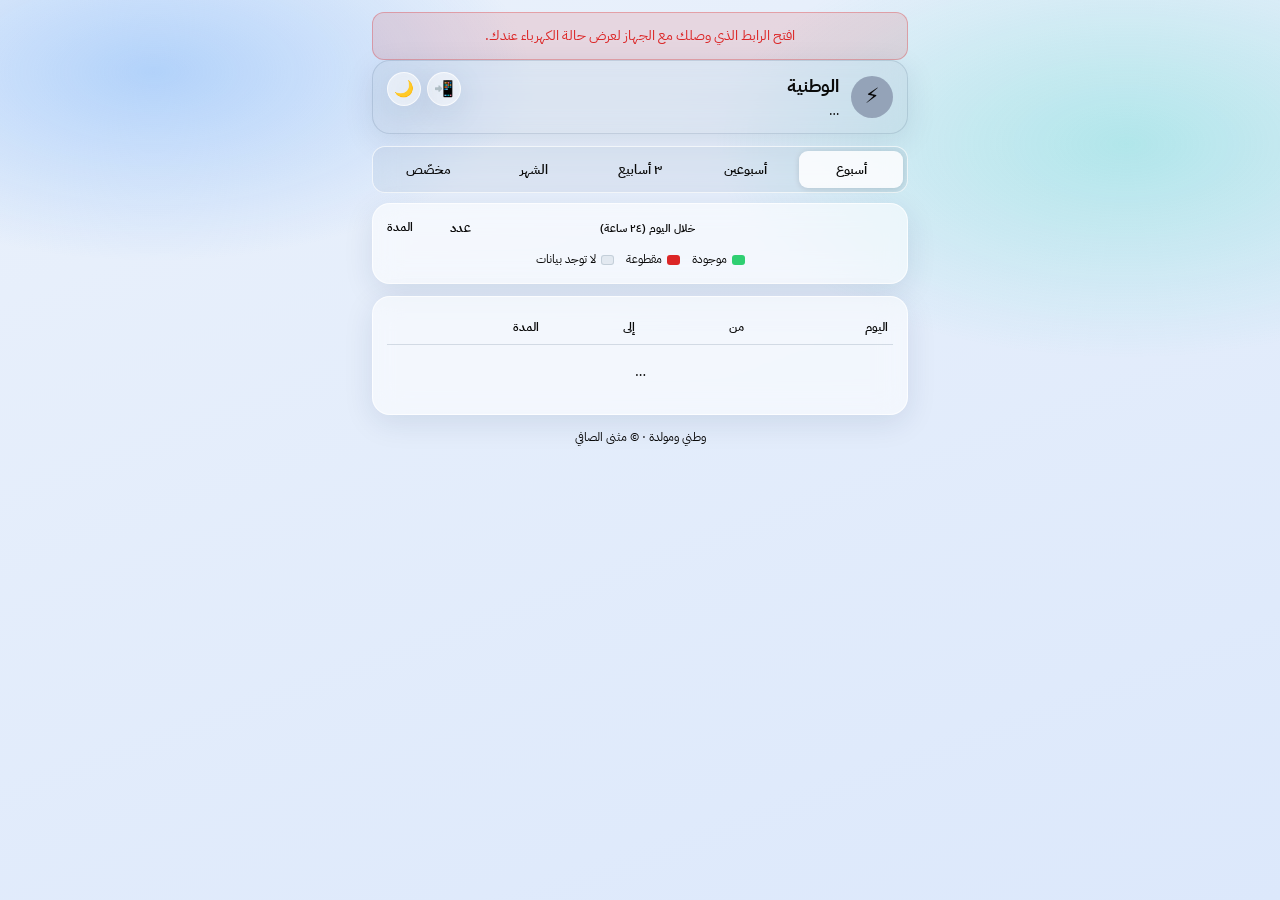
==== app.html @ 5c2eac5b "وطني ومولدة: customer app, admin page, landing page and ESP32 firmware Separate product: an ESP32 wi" ====
<!doctype html>
<html lang="ar" dir="rtl">
<head>
<meta charset="utf-8">
<meta name="viewport" content="width=device-width, initial-scale=1, viewport-fit=cover">
<meta name="theme-color" content="#eaf1fb">
<title>وطني ومولدة</title>
<meta name="application-name" content="وطني ومولدة">
<meta name="apple-mobile-web-app-title" content="وطني ومولدة">
<meta name="apple-mobile-web-app-capable" content="yes">
<meta name="mobile-web-app-capable" content="yes">
<meta name="apple-mobile-web-app-status-bar-style" content="default">
<link rel="manifest" href="manifest.webmanifest">
<link rel="icon" href="icon-192.png">
<link rel="apple-touch-icon" href="icon-180.png">
<link rel="preconnect" href="https://fonts.googleapis.com">
<link href="https://fonts.googleapis.com/css2?family=IBM+Plex+Sans+Arabic:wght@400;500;600;700&display=swap" rel="stylesheet">
<link rel="stylesheet" href="style.css">
</head>
<body>
  <div id="err" class="err"></div>

  <!-- status: national grid + generator -->
  <div class="status">
    <div class="srow unk" id="rowGrid">
      <div class="dot" id="dotGrid">⚡</div>
      <div class="stext">
        <div class="st" id="tGrid">الوطنية</div>
        <div class="ss" id="sGrid">…</div>
      </div>
      <div class="tools">
        <button id="installBtn" class="iconbtn" aria-label="تثبيت التطبيق" style="display:none">📲</button>
        <button id="themeBtn" class="iconbtn" aria-label="تبديل الوضع ليل/نهار">🌙</button>
      </div>
    </div>
    <div class="srow unk" id="rowGen" style="display:none">
      <div class="dot" id="dotGen">⚙️</div>
      <div class="stext">
        <div class="st" id="tGen">المولدة</div>
        <div class="ss" id="sGen">…</div>
      </div>
    </div>
  </div>

  <!-- which line the timeline/log shows -->
  <div class="seg" id="lineSeg" style="display:none">
    <button data-l="grid" class="act">⚡ الوطنية</button>
    <button data-l="gen">⚙️ المولدة</button>
  </div>

  <!-- period selector -->
  <div class="seg" id="seg">
    <button data-m="w1" class="act">أسبوع</button>
    <button data-m="w2">أسبوعين</button>
    <button data-m="w3">٣ أسابيع</button>
    <button data-m="month">الشهر</button>
    <button data-m="custom">مخصّص</button>
  </div>
  <div class="custom" id="custom">
    <div class="fld"><label>من</label><input type="date" id="fromD"></div>
    <div class="fld"><label>إلى</label><input type="date" id="toD"></div>
    <button class="go" id="goBtn">عرض</button>
  </div>

  <div class="card">
    <div class="tl-head">
      <span class="d"></span>
      <span class="barlbl">خلال اليوم (٢٤ ساعة)</span>
      <span class="cnt">عدد</span>
      <span class="dsum">المدة</span>
    </div>
    <div id="timeline"></div>
    <div class="legend">
      <span><i style="background:var(--onfill)"></i> <span id="lgOn">موجودة</span></span>
      <span><i style="background:var(--off)"></i> <span id="lgOff">مقطوعة</span></span>
      <span><i style="background:var(--nodata);border:1px solid var(--line)"></i> لا توجد بيانات</span>
    </div>
  </div>

  <div class="card">
    <table>
      <thead><tr><th>اليوم</th><th>من</th><th>إلى</th><th>المدة</th></tr></thead>
      <tbody id="outBody"><tr><td colspan="4" class="empty">…</td></tr></tbody>
    </table>
  </div>

  <div class="foot">وطني ومولدة · © مثنى الصافي</div>

<div class="sheet" id="sheet" role="dialog" aria-modal="true">
  <div class="box">
    <h4 id="sheetTitle"></h4>
    <div id="sheetBody"></div>
    <button class="close" id="sheetClose">تم</button>
  </div>
</div>

<script src="config.js"></script>
<script src="common.js"></script>
<script>
const $ = (id) => document.getElementById(id);

// customer key: from the link (?k=), remembered so the home-screen icon keeps working
const KEY = (() => {
  const k = new URLSearchParams(location.search).get("k");
  if (k && /^[0-9a-f]{24}$/.test(k)) { try { localStorage.setItem("wm_view", k); } catch {} return k; }
  try { return localStorage.getItem("wm_view"); } catch { return null; }
})();

const TEXT = {
  grid: { on: "الوطنية موجودة", off: "الوطنية مقطوعة", back: "رجعت", gone: "انقطعت", lgOn: "موجودة", lgOff: "مقطوعة",
          noneDay: "لا توجد انقطاعات في هذا اليوم", noneRange: "لا توجد انقطاعات مسجّلة في هذه المدة" },
  gen:  { on: "المولدة شغّالة", off: "المولدة مطفأة", back: "اشتغلت", gone: "انطفأت", lgOn: "شغّالة", lgOff: "مطفأة",
          noneDay: "لم تنطفئ المولدة في هذا اليوم", noneRange: "لا توجد إطفاءات مسجّلة في هذه المدة" },
};

let mode = "w1", line = "grid", selDay = "", data = null, range = null;

function rangeOf(){
  const today = keyOf(new Date());
  if (mode === "custom"){
    let f = $("fromD").value || today, t = $("toD").value || today;
    if (f > t) [f, t] = [t, f];
    return { from:f, to:t };
  }
  if (mode === "month"){
    const [y,m] = new Intl.DateTimeFormat("en-CA",{ timeZone:TZ, year:"numeric", month:"2-digit" }).format(new Date()).split("-").map(Number);
    const last = new Date(y, m, 0).getDate(), mm = String(m).padStart(2,"0");
    return { from:`${y}-${mm}-01`, to:`${y}-${mm}-${String(last).padStart(2,"0")}` };
  }
  const n = mode === "w1" ? 7 : mode === "w2" ? 14 : 21;
  return { from: keyOf(new Date(Date.now() - (n-1)*DAY)), to: today };
}

async function load(){
  if (!KEY) { showErr("افتح الرابط الذي وصلك مع الجهاز لعرض حالة الكهرباء عندك."); return; }
  range = rangeOf();
  try{
    const res = await fetch(`${WM_API}?r=view&k=${KEY}&from=${range.from}&to=${range.to}`, { cache:"no-store" });
    if (!res.ok) throw new Error(res.status === 403 ? "الرابط غير صالح. تواصل مع البائع للحصول على رابط جديد." : "تعذّر الاتصال (" + res.status + ")");
    data = await res.json();
    $("err").style.display = "none";
    render();
  }catch(e){ showErr(e.message); }
}
function showErr(m){ $("err").textContent = m; $("err").style.display = "block"; }

function statusRow(which, rowId, tId, sId){
  const s = data[which], T = TEXT[which], row = $(rowId);
  const open = s.offs.find(o => !o.ended_at), lastEnd = s.offs.find(o => o.ended_at);
  if (s.on == null){
    row.className = "srow unk"; $(tId).textContent = which === "grid" ? "الوطنية" : "المولدة";
    $(sId).textContent = "بانتظار أول قراءة من الجهاز…";
  } else if (s.on){
    row.className = "srow on"; $(tId).textContent = T.on;
    $(sId).textContent = lastEnd ? `${T.back} ${relDay(lastEnd.ended_at)}الساعة ${tm(lastEnd.ended_at)}` : "";
  } else {
    row.className = "srow off"; $(tId).textContent = T.off;
    $(sId).textContent = open ? `منذ ${dur(Date.now() - new Date(open.started_at).getTime())} · ${T.gone} ${relDay(open.started_at)}${tm(open.started_at)}` : "";
  }
}

function render(){
  document.title = data.name ? `${data.name} · وطني ومولدة` : "وطني ومولدة";
  const hasGen = !!data.gen;
  $("lineSeg").style.display = hasGen ? "" : "none";
  if (!hasGen) line = "grid";
  if (data.online){
    statusRow("grid", "rowGrid", "tGrid", "sGrid");
    if (hasGen) statusRow("gen", "rowGen", "tGen", "sGen");
    $("rowGen").style.display = hasGen ? "" : "none";
    $("dotGrid").textContent = "⚡";
  } else {
    // device silent: the last known state can't be trusted, say so instead
    $("rowGrid").className = "srow unk"; $("dotGrid").textContent = "📡";
    $("tGrid").textContent = "الجهاز غير متصل";
    $("sGrid").textContent = data.last_seen ? `آخر اتصال قبل ${dur(Date.now() - new Date(data.last_seen).getTime())}` : "لم يتصل بعد · تأكد من الكهرباء والواي فاي";
    $("rowGen").style.display = "none";
  }

  const T = TEXT[line];
  $("lgOn").textContent = T.lgOn; $("lgOff").textContent = T.lgOff;
  const offs = data[line] ? data[line].offs : [];
  const now = Date.now();
  const since = data.since ? new Date(data.since).getTime() : Infinity;
  const end = data.online ? now : (data.last_seen ? new Date(data.last_seen).getTime() : now);
  $("timeline").innerHTML = timelineRows(range, offs, since, end, now);
  if (selDay && !$("timeline").querySelector(`[data-key="${selDay}"]`)) selDay = "";
  highlightDay(); renderLog();
}

function highlightDay(){
  document.querySelectorAll("#timeline .tl-row").forEach(r => r.classList.toggle("sel", !!selDay && r.dataset.key === selDay));
}
function renderLog(){
  const offs = data && data[line] ? data[line].offs : [];
  const list = selDay ? offs.filter(o => keyOf(new Date(o.started_at)) === selDay) : offs;
  const T = TEXT[line];
  $("outBody").innerHTML = list.length ? list.map(o => {
    const e = o.ended_at ? tm(o.ended_at) : "<b style='color:var(--off)'>مستمر</b>";
    const ms = (o.ended_at ? new Date(o.ended_at) : new Date()) - new Date(o.started_at);
    return `<tr><td>${dayName(o.started_at)}</td><td>${tm(o.started_at)}</td><td>${e}</td><td>${dur(ms)}</td></tr>`;
  }).join("") : `<tr><td colspan="4" class="empty">${selDay ? T.noneDay : T.noneRange}</td></tr>`;
}

$("lineSeg").addEventListener("click", (e) => {
  const b = e.target.closest("button"); if (!b) return;
  line = b.dataset.l;
  document.querySelectorAll("#lineSeg button").forEach(x => x.classList.toggle("act", x === b));
  if (data) render();
});
$("seg").addEventListener("click", (e) => {
  const b = e.target.closest("button"); if (!b) return;
  mode = b.dataset.m; selDay = "";
  document.querySelectorAll("#seg button").forEach(x => x.classList.toggle("act", x === b));
  $("custom").classList.toggle("show", mode === "custom");
  if (mode !== "custom") load();
});
$("goBtn").addEventListener("click", () => { selDay = ""; load(); });
$("timeline").addEventListener("click", (e) => {
  const row = e.target.closest(".tl-row"); if (!row) return;
  selDay = (selDay === row.dataset.key) ? "" : row.dataset.key;
  highlightDay(); renderLog();
  $("outBody").scrollIntoView({ behavior:"smooth", block:"center" });
});

(function initDates(){
  const today = keyOf(new Date()), weekAgo = keyOf(new Date(Date.now() - 6*DAY));
  $("toD").value = today; $("toD").max = today; $("fromD").value = weekAgo; $("fromD").max = today;
})();

setupTheme($("themeBtn"));
setupInstall($("installBtn"), $("sheet"), $("sheetTitle"), $("sheetBody"), $("sheetClose"));

selDay = keyOf(new Date());   // focus on today when the app opens
load();
setInterval(() => { if (!document.hidden && mode !== "custom") load(); }, 30000);
document.addEventListener("visibilitychange", () => { if (!document.hidden && mode !== "custom") load(); });
</script>
</body>
</html>
---- style.css ----
:root{
  color-scheme:light;
  --text:#0a0a0a; --mute:#0a0a0a; --line:rgba(13,42,74,.14);
  --bg1:#eaf1fb; --bg2:#dce8fb; --blob1:rgba(96,165,250,.40); --blob2:rgba(45,212,191,.28);
  --glass:rgba(255,255,255,.55); --glass-brd:rgba(255,255,255,.7); --glass-sh:0 8px 30px rgba(13,42,74,.10);
  --accent:#2563eb;
  --on:#16a34a; --onfill:#2fcf71; --off:#dc2626; --unk:#94a3b8;
  --onbg:rgba(52,199,89,.16); --onbrd:rgba(22,163,74,.30);
  --offbg:rgba(220,38,38,.12); --offbrd:rgba(220,38,38,.30);
  --unkbg:rgba(148,163,184,.14); --unkbrd:rgba(13,42,74,.12);
  --nodata:rgba(13,42,74,.07); --rowhover:rgba(13,42,74,.05); --sel:rgba(37,99,235,.13);
  --seg-bg:rgba(13,42,74,.05); --seg-act:rgba(255,255,255,.85);
  --pill:rgba(255,255,255,.6);
}
@media (prefers-color-scheme: dark){ :root:not([data-theme="light"]){
  color-scheme:dark;
  --text:#ffffff; --mute:#ffffff; --line:rgba(255,255,255,.14);
  --bg1:#0b1222; --bg2:#0e1830; --blob1:rgba(59,130,246,.22); --blob2:rgba(16,185,129,.16);
  --glass:rgba(20,28,44,.55); --glass-brd:rgba(255,255,255,.10); --glass-sh:0 8px 30px rgba(0,0,0,.40);
  --accent:#3b82f6;
  --onbg:rgba(34,197,94,.18); --onbrd:rgba(52,199,89,.35);
  --offbg:rgba(239,68,68,.20); --offbrd:rgba(248,113,113,.40);
  --unkbg:rgba(255,255,255,.05); --unkbrd:rgba(255,255,255,.12);
  --nodata:rgba(255,255,255,.08); --rowhover:rgba(255,255,255,.06); --sel:rgba(59,130,246,.22);
  --seg-bg:rgba(255,255,255,.06); --seg-act:rgba(255,255,255,.14);
  --pill:rgba(255,255,255,.10);
} }
:root[data-theme="dark"]{
  color-scheme:dark;
  --text:#ffffff; --mute:#ffffff; --line:rgba(255,255,255,.14);
  --bg1:#0b1222; --bg2:#0e1830; --blob1:rgba(59,130,246,.22); --blob2:rgba(16,185,129,.16);
  --glass:rgba(20,28,44,.55); --glass-brd:rgba(255,255,255,.10); --glass-sh:0 8px 30px rgba(0,0,0,.40);
  --accent:#3b82f6;
  --onbg:rgba(34,197,94,.18); --onbrd:rgba(52,199,89,.35);
  --offbg:rgba(239,68,68,.20); --offbrd:rgba(248,113,113,.40);
  --unkbg:rgba(255,255,255,.05); --unkbrd:rgba(255,255,255,.12);
  --nodata:rgba(255,255,255,.08); --rowhover:rgba(255,255,255,.06); --sel:rgba(59,130,246,.22);
  --seg-bg:rgba(255,255,255,.06); --seg-act:rgba(255,255,255,.14);
  --pill:rgba(255,255,255,.10);
}
*{margin:0;padding:0;box-sizing:border-box;font-family:'IBM Plex Sans Arabic',system-ui,sans-serif;-webkit-tap-highlight-color:transparent}
html,body{min-height:100%}
body{background:linear-gradient(160deg,var(--bg1),var(--bg2));background-attachment:fixed;color:var(--text);line-height:1.6;font-size:15px;
  padding:calc(env(safe-area-inset-top) + 12px) 12px calc(env(safe-area-inset-bottom) + 26px);
  max-width:560px;margin:0 auto}
body::before{content:"";position:fixed;inset:0;z-index:-1;pointer-events:none;
  background:radial-gradient(42% 30% at 12% 8%,var(--blob1),transparent 70%),radial-gradient(46% 34% at 88% 16%,var(--blob2),transparent 70%)}
.iconbtn{flex:none;width:34px;height:34px;border-radius:50%;border:1px solid var(--glass-brd);background:var(--glass);
  -webkit-backdrop-filter:blur(12px);backdrop-filter:blur(12px);box-shadow:var(--glass-sh);
  font-size:16px;line-height:1;cursor:pointer;display:flex;align-items:center;justify-content:center}
.card{background:var(--glass);border:1px solid var(--glass-brd);border-radius:18px;padding:14px;margin-bottom:12px;
  -webkit-backdrop-filter:blur(14px);backdrop-filter:blur(14px);box-shadow:var(--glass-sh)}
/* period selector */
.seg{display:flex;background:var(--seg-bg);border:1px solid var(--glass-brd);border-radius:13px;padding:4px;margin-bottom:10px;gap:2px;-webkit-backdrop-filter:blur(12px);backdrop-filter:blur(12px)}
.seg button{flex:1;border:none;background:transparent;color:var(--mute);font-size:12.5px;font-weight:600;
  padding:9px 1px;border-radius:9px;cursor:pointer;font-family:inherit;transition:.15s;white-space:nowrap}
.seg button.act{background:var(--seg-act);color:var(--text);box-shadow:0 1px 6px rgba(0,0,0,.12)}
.custom{display:none;gap:8px;align-items:flex-end;margin-bottom:12px;flex-wrap:wrap}
.custom.show{display:flex}
.fld{flex:1;min-width:110px}
.fld label{display:block;font-size:12px;color:var(--mute);margin-bottom:4px}
.fld input{width:100%;border:1px solid var(--glass-brd);border-radius:10px;padding:9px 10px;font-size:14px;
  font-family:inherit;color:var(--text);background:var(--glass)}
.custom .go{background:var(--accent);color:#fff;border:none;border-radius:10px;padding:10px 20px;
  font-size:14px;font-weight:600;cursor:pointer;font-family:inherit;flex:1}
h3{font-size:14px;color:var(--mute);font-weight:600;margin-bottom:10px}
.hint{font-size:11.5px;color:var(--mute);margin:-4px 0 10px}
/* timeline */
.tl-head{display:flex;align-items:center;gap:6px;margin-bottom:8px;font-size:11px;color:var(--mute);font-weight:600}
.tl-head .barlbl{flex:1;text-align:center}
.tl-head .cnt{color:var(--mute);font-weight:600}
.tl-row{display:flex;align-items:center;gap:6px;margin-bottom:5px;cursor:pointer;padding:3px 4px;border-radius:9px;transition:.12s}
.tl-row:active{background:var(--rowhover)}
.tl-row.sel{background:var(--sel)}
.tl-row.sel .d{color:var(--text);font-weight:700}
.tl-row.sel .bar{box-shadow:0 0 0 2px var(--text)}
.d{width:74px;font-size:11px;color:var(--mute);flex:none;white-space:nowrap;overflow:hidden;text-overflow:ellipsis}
.bar{flex:1;height:14px;border-radius:5px;background:var(--nodata);position:relative;overflow:hidden;border:1px solid var(--line)}
.bar i{position:absolute;top:0;bottom:0}
.bar i.on{background:var(--onfill)}
.bar i.off{background:var(--off)}
.cnt{width:30px;flex:none;text-align:center;font-size:13px;font-weight:700;color:var(--off);font-variant-numeric:tabular-nums}
.cnt.z{color:var(--text);font-weight:500}
.dsum{width:52px;flex:none;text-align:left;font-size:11.5px;color:var(--mute);font-variant-numeric:tabular-nums}
.tl-row.sel .dsum{color:var(--text);font-weight:600}
.legend{display:flex;gap:12px;justify-content:center;margin-top:12px;font-size:11.5px;color:var(--mute);flex-wrap:wrap}
.legend span{display:flex;align-items:center;gap:5px}
.legend i{width:13px;height:10px;border-radius:3px;display:inline-block}
table{width:100%;border-collapse:collapse}
th{font-size:12px;color:var(--mute);font-weight:600;text-align:right;padding:7px 5px;border-bottom:1px solid var(--line)}
td{padding:9px 5px;border-bottom:1px solid var(--line);font-variant-numeric:tabular-nums;font-size:14px}
tr:last-child td{border-bottom:none}
.empty{text-align:center;color:var(--mute);padding:16px}
.foot{text-align:center;font-size:12px;color:var(--mute);margin-top:6px;line-height:1.8}
.sheet{position:fixed;inset:0;z-index:20;display:none;align-items:flex-end;justify-content:center;background:rgba(0,0,0,.35)}
.sheet.show{display:flex}
.sheet .box{width:100%;max-width:560px;margin:0 10px calc(env(safe-area-inset-bottom) + 10px);padding:18px 18px 14px;border-radius:20px;
  background:var(--glass);border:1px solid var(--glass-brd);box-shadow:var(--glass-sh);-webkit-backdrop-filter:blur(18px);backdrop-filter:blur(18px)}
.sheet h4{font-size:17px;margin-bottom:8px}
.sheet ol{padding-inline-start:20px;line-height:2;font-size:14.5px}
.sheet .close{margin-top:12px;width:100%;border:none;border-radius:12px;padding:11px;font:inherit;font-weight:600;background:var(--accent);color:#fff;cursor:pointer}
.err{background:var(--offbg);border:1px solid var(--offbrd);color:var(--off);border-radius:12px;padding:12px;text-align:center;font-size:14px;display:none}

/* status rows (one per line: national grid, generator) */
.status{display:flex;flex-direction:column;gap:8px;margin-bottom:12px}
.srow{display:flex;align-items:center;gap:12px;border-radius:18px;padding:11px 14px;border:1px solid;
  -webkit-backdrop-filter:blur(14px);backdrop-filter:blur(14px);box-shadow:var(--glass-sh)}
.srow.on{background:var(--onbg);border-color:var(--onbrd)}
.srow.off{background:var(--offbg);border-color:var(--offbrd)}
.srow.unk{background:var(--unkbg);border-color:var(--unkbrd)}
.dot{width:42px;height:42px;border-radius:50%;flex:none;display:flex;align-items:center;justify-content:center;font-size:21px}
.srow.on .dot{background:var(--on)} .srow.off .dot{background:var(--off)} .srow.unk .dot{background:var(--unk)}
.stext{flex:1;min-width:0}
.st{font-size:18px;font-weight:700;white-space:nowrap;overflow:hidden;text-overflow:ellipsis}
.ss{font-size:13px;color:var(--mute);white-space:nowrap;overflow:hidden;text-overflow:ellipsis}
.ss:empty{display:none}
.tools{display:flex;gap:6px;flex:none;align-self:flex-start}
.pill{flex:none;background:var(--pill);border:1px solid var(--glass-brd);color:var(--mute);font-size:11px;border-radius:999px;padding:4px 9px;white-space:nowrap}
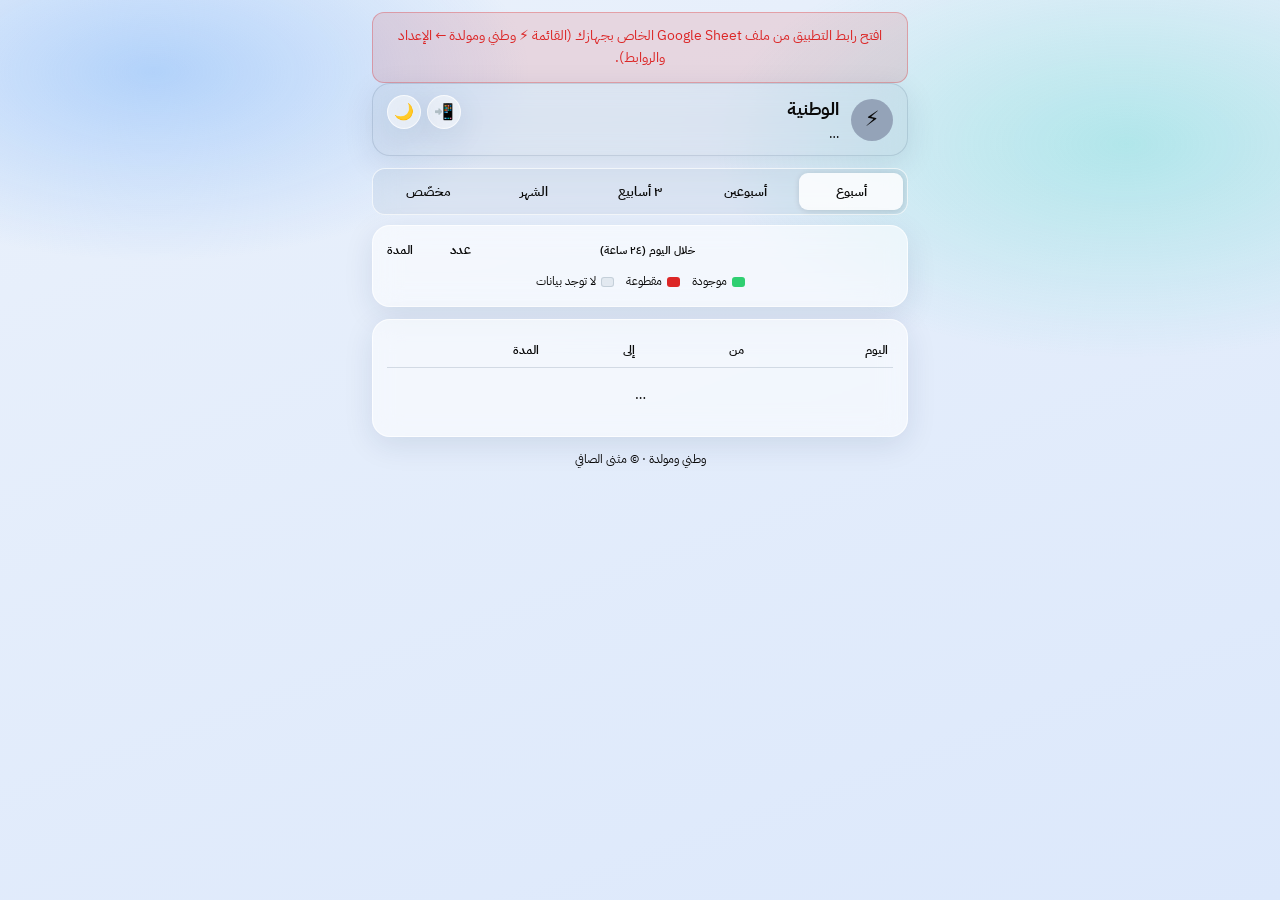
==== commit a63385fa: "Store data in the customer's own Google Sheet instead of the server Each customer copies a template " ====
--- a/app.html
+++ b/app.html
@@ -94,16 +94,20 @@
   </div>
 </div>
 
-<script src="config.js"></script>
 <script src="common.js"></script>
 <script>
 const $ = (id) => document.getElementById(id);
 
-// customer key: from the link (?k=), remembered so the home-screen icon keeps working
-const KEY = (() => {
-  const k = new URLSearchParams(location.search).get("k");
-  if (k && /^[0-9a-f]{24}$/.test(k)) { try { localStorage.setItem("wm_view", k); } catch {} return k; }
-  try { return localStorage.getItem("wm_view"); } catch { return null; }
+// The customer's link carries their Google Apps Script id (?s=) and view key (?k=). Both are
+// remembered so the home-screen icon keeps working. Data comes straight from the customer's
+// own Google Sheet; nothing passes through any other server.
+const CRED = (() => {
+  const q = new URLSearchParams(location.search), s = q.get("s"), k = q.get("k");
+  if (s && k && /^[\w-]{20,120}$/.test(s) && /^[0-9a-f]{24}$/.test(k)) {
+    try { localStorage.setItem("wm_cred", JSON.stringify({ s, k })); } catch {}
+    return { s, k };
+  }
+  try { return JSON.parse(localStorage.getItem("wm_cred") || "null"); } catch { return null; }
 })();
 
 const TEXT = {
@@ -132,15 +136,18 @@
 }
 
 async function load(){
-  if (!KEY) { showErr("افتح الرابط الذي وصلك مع الجهاز لعرض حالة الكهرباء عندك."); return; }
+  if (!CRED) { showErr("افتح رابط التطبيق من ملف Google Sheet الخاص بجهازك (القائمة ⚡ وطني ومولدة ← الإعداد والروابط)."); return; }
   range = rangeOf();
   try{
-    const res = await fetch(`${WM_API}?r=view&k=${KEY}&from=${range.from}&to=${range.to}`, { cache:"no-store" });
-    if (!res.ok) throw new Error(res.status === 403 ? "الرابط غير صالح. تواصل مع البائع للحصول على رابط جديد." : "تعذّر الاتصال (" + res.status + ")");
-    data = await res.json();
+    const url = `https://script.google.com/macros/s/${CRED.s}/exec?k=${CRED.k}&from=${range.from}&to=${range.to}`;
+    const res = await fetch(url, { cache:"no-store" });
+    if (!res.ok) throw new Error("تعذّر الاتصال بملف Google (" + res.status + ")");
+    const j = await res.json();
+    if (j.error) throw new Error(j.error === "forbidden" ? "الرابط غير صالح. افتح الرابط الجديد من ملف Google Sheet." : j.error);
+    data = j;
     $("err").style.display = "none";
     render();
-  }catch(e){ showErr(e.message); }
+  }catch(e){ showErr(e instanceof TypeError ? "تعذّر الاتصال. تأكد من الإنترنت ومن نشر السكربت (Anyone)." : e.message); }
 }
 function showErr(m){ $("err").textContent = m; $("err").style.display = "block"; }
 
@@ -233,7 +240,7 @@
 
 selDay = keyOf(new Date());   // focus on today when the app opens
 load();
-setInterval(() => { if (!document.hidden && mode !== "custom") load(); }, 30000);
+setInterval(() => { if (!document.hidden && mode !== "custom") load(); }, 60000);
 document.addEventListener("visibilitychange", () => { if (!document.hidden && mode !== "custom") load(); });
 </script>
 </body>
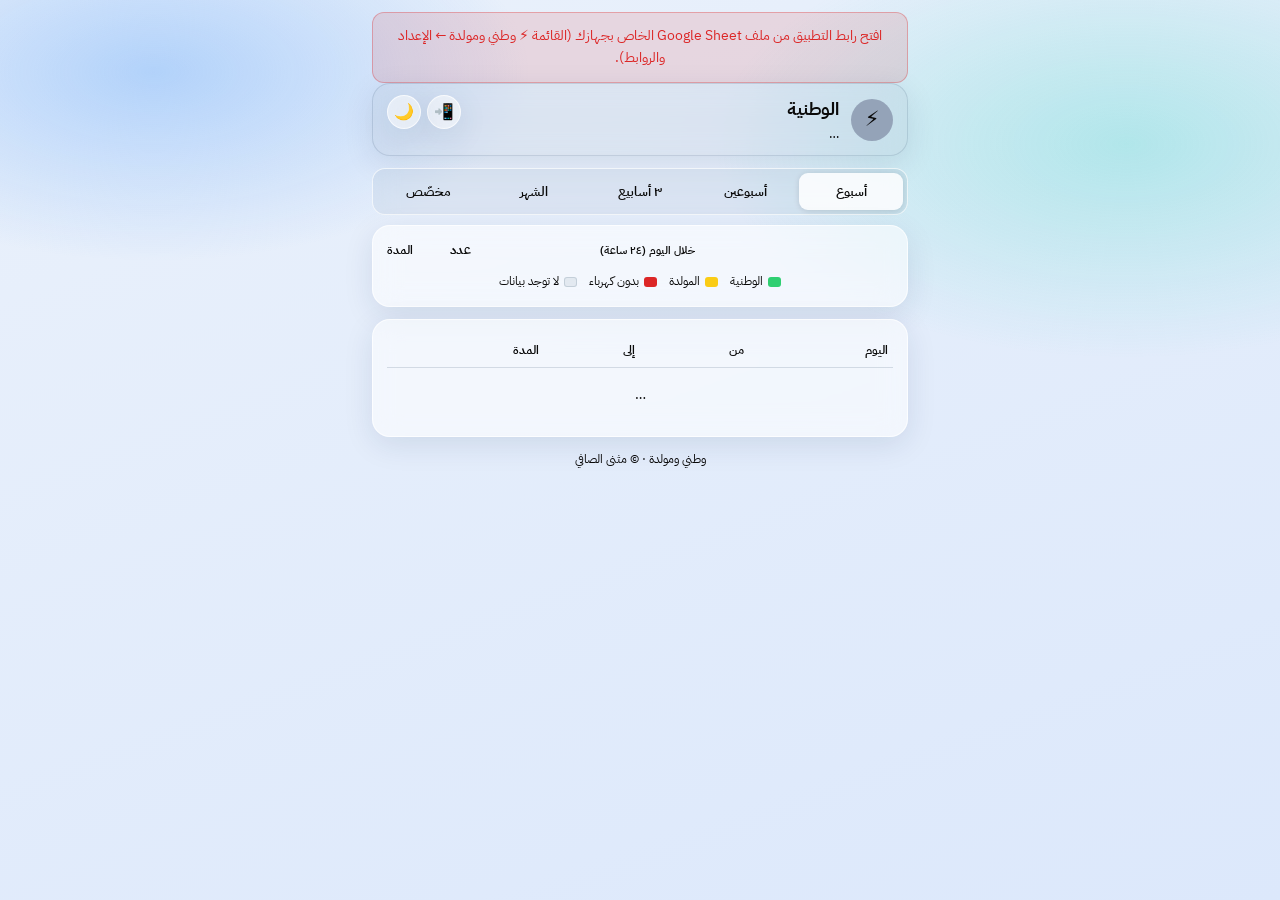
==== commit 1d8a949f: "Combine grid and generator in one three-colour timeline Green = national grid, yellow = on the gener" ====
--- a/app.html
+++ b/app.html
@@ -42,12 +42,6 @@
     </div>
   </div>
 
-  <!-- which line the timeline/log shows -->
-  <div class="seg" id="lineSeg" style="display:none">
-    <button data-l="grid" class="act">⚡ الوطنية</button>
-    <button data-l="gen">⚙️ المولدة</button>
-  </div>
-
   <!-- period selector -->
   <div class="seg" id="seg">
     <button data-m="w1" class="act">أسبوع</button>
@@ -71,8 +65,9 @@
     </div>
     <div id="timeline"></div>
     <div class="legend">
-      <span><i style="background:var(--onfill)"></i> <span id="lgOn">موجودة</span></span>
-      <span><i style="background:var(--off)"></i> <span id="lgOff">مقطوعة</span></span>
+      <span><i style="background:var(--onfill)"></i> الوطنية</span>
+      <span id="lgGen"><i style="background:var(--genfill)"></i> المولدة</span>
+      <span><i style="background:var(--off)"></i> بدون كهرباء</span>
       <span><i style="background:var(--nodata);border:1px solid var(--line)"></i> لا توجد بيانات</span>
     </div>
   </div>
@@ -111,13 +106,11 @@
 })();
 
 const TEXT = {
-  grid: { on: "الوطنية موجودة", off: "الوطنية مقطوعة", back: "رجعت", gone: "انقطعت", lgOn: "موجودة", lgOff: "مقطوعة",
-          noneDay: "لا توجد انقطاعات في هذا اليوم", noneRange: "لا توجد انقطاعات مسجّلة في هذه المدة" },
-  gen:  { on: "المولدة شغّالة", off: "المولدة مطفأة", back: "اشتغلت", gone: "انطفأت", lgOn: "شغّالة", lgOff: "مطفأة",
-          noneDay: "لم تنطفئ المولدة في هذا اليوم", noneRange: "لا توجد إطفاءات مسجّلة في هذه المدة" },
+  grid: { on: "الوطنية موجودة", off: "الوطنية مقطوعة", back: "رجعت", gone: "انقطعت" },
+  gen:  { on: "المولدة شغّالة", off: "المولدة مطفأة", back: "اشتغلت", gone: "انطفأت" },
 };
 
-let mode = "w1", line = "grid", selDay = "", data = null, range = null;
+let mode = "w1", selDay = "", data = null, range = null, parts = [], END = 0;
 
 function rangeOf(){
   const today = keyOf(new Date());
@@ -152,25 +145,46 @@
 function showErr(m){ $("err").textContent = m; $("err").style.display = "block"; }
 
 function statusRow(which, rowId, tId, sId){
-  const s = data[which], T = TEXT[which], row = $(rowId);
+  const s = data[which], T = TEXT[which], row = $(rowId), g = which === "gen" ? " gen" : "";
   const open = s.offs.find(o => !o.ended_at), lastEnd = s.offs.find(o => o.ended_at);
   if (s.on == null){
-    row.className = "srow unk"; $(tId).textContent = which === "grid" ? "الوطنية" : "المولدة";
+    row.className = "srow unk" + g; $(tId).textContent = which === "grid" ? "الوطنية" : "المولدة";
     $(sId).textContent = "بانتظار أول قراءة من الجهاز…";
   } else if (s.on){
-    row.className = "srow on"; $(tId).textContent = T.on;
+    row.className = "srow on" + g; $(tId).textContent = T.on;
     $(sId).textContent = lastEnd ? `${T.back} ${relDay(lastEnd.ended_at)}الساعة ${tm(lastEnd.ended_at)}` : "";
   } else {
-    row.className = "srow off"; $(tId).textContent = T.off;
+    row.className = "srow off" + g; $(tId).textContent = T.off;
     $(sId).textContent = open ? `منذ ${dur(Date.now() - new Date(open.started_at).getTime())} · ${T.gone} ${relDay(open.started_at)}${tm(open.started_at)}` : "";
   }
+}
+
+// Split every national-grid outage into "on the generator" (yellow) and "no power" (red) parts.
+function splitParts(){
+  const t = (d) => new Date(d).getTime();
+  const gen = data.gen && (data.gen.on != null || data.gen.offs.length) ? data.gen.offs.map(o => [t(o.started_at), o.ended_at ? t(o.ended_at) : END]) : null;
+  const out = [];
+  for (const o of data.grid.offs){
+    const a = t(o.started_at), z = o.ended_at ? t(o.ended_at) : END, open = !o.ended_at;
+    if (!gen){ out.push({ k:"none", a, z, open }); continue; }
+    const cuts = gen.map(([s, e]) => [Math.max(s, a), Math.min(e, z)]).filter(([s, e]) => e > s).sort((x, y) => x[0] - y[0]);
+    let p = a;
+    for (const [s, e] of cuts){
+      if (e <= p) continue;
+      if (s > p) out.push({ k:"gen", a:p, z:s });
+      out.push({ k:"none", a:Math.max(s, p), z:e });
+      p = e;
+    }
+    if (z > p) out.push({ k:"gen", a:p, z });
+    if (open && out.length) out[out.length - 1].open = true;
+  }
+  return out.filter(x => x.z > x.a).sort((x, y) => y.a - x.a);
 }
 
 function render(){
   document.title = data.name ? `${data.name} · وطني ومولدة` : "وطني ومولدة";
   const hasGen = !!data.gen;
-  $("lineSeg").style.display = hasGen ? "" : "none";
-  if (!hasGen) line = "grid";
+  $("lgGen").style.display = hasGen ? "" : "none";
   if (data.online){
     statusRow("grid", "rowGrid", "tGrid", "sGrid");
     if (hasGen) statusRow("gen", "rowGen", "tGen", "sGen");
@@ -184,13 +198,11 @@
     $("rowGen").style.display = "none";
   }
 
-  const T = TEXT[line];
-  $("lgOn").textContent = T.lgOn; $("lgOff").textContent = T.lgOff;
-  const offs = data[line] ? data[line].offs : [];
   const now = Date.now();
   const since = data.since ? new Date(data.since).getTime() : Infinity;
-  const end = data.online ? now : (data.last_seen ? new Date(data.last_seen).getTime() : now);
-  $("timeline").innerHTML = timelineRows(range, offs, since, end, now);
+  END = data.online ? now : (data.last_seen ? new Date(data.last_seen).getTime() : now);
+  parts = splitParts();
+  $("timeline").innerHTML = timelineRows(range, data.grid.offs, parts, since, END, now);
   if (selDay && !$("timeline").querySelector(`[data-key="${selDay}"]`)) selDay = "";
   highlightDay(); renderLog();
 }
@@ -199,22 +211,13 @@
   document.querySelectorAll("#timeline .tl-row").forEach(r => r.classList.toggle("sel", !!selDay && r.dataset.key === selDay));
 }
 function renderLog(){
-  const offs = data && data[line] ? data[line].offs : [];
-  const list = selDay ? offs.filter(o => keyOf(new Date(o.started_at)) === selDay) : offs;
-  const T = TEXT[line];
-  $("outBody").innerHTML = list.length ? list.map(o => {
-    const e = o.ended_at ? tm(o.ended_at) : "<b style='color:var(--off)'>مستمر</b>";
-    const ms = (o.ended_at ? new Date(o.ended_at) : new Date()) - new Date(o.started_at);
-    return `<tr><td>${dayName(o.started_at)}</td><td>${tm(o.started_at)}</td><td>${e}</td><td>${dur(ms)}</td></tr>`;
-  }).join("") : `<tr><td colspan="4" class="empty">${selDay ? T.noneDay : T.noneRange}</td></tr>`;
-}
-
-$("lineSeg").addEventListener("click", (e) => {
-  const b = e.target.closest("button"); if (!b) return;
-  line = b.dataset.l;
-  document.querySelectorAll("#lineSeg button").forEach(x => x.classList.toggle("act", x === b));
-  if (data) render();
-});
+  const list = selDay ? parts.filter(x => keyOf(new Date(x.a)) === selDay) : parts;
+  $("outBody").innerHTML = list.length ? list.map(x => {
+    const e = x.open ? `<b style="color:var(--${x.k === "gen" ? "gen" : "off"})">مستمر</b>` : tm(x.z);
+    return `<tr><td><i class="pd ${x.k}"></i>${dayName(x.a)}</td><td>${tm(x.a)}</td><td>${e}</td><td>${dur(x.z - x.a)}</td></tr>`;
+  }).join("") : `<tr><td colspan="4" class="empty">${selDay ? "لم تنقطع الوطنية في هذا اليوم" : "لا توجد انقطاعات مسجّلة في هذه المدة"}</td></tr>`;
+}
+
 $("seg").addEventListener("click", (e) => {
   const b = e.target.closest("button"); if (!b) return;
   mode = b.dataset.m; selDay = "";
--- a/style.css
+++ b/style.css
@@ -5,6 +5,7 @@
   --glass:rgba(255,255,255,.55); --glass-brd:rgba(255,255,255,.7); --glass-sh:0 8px 30px rgba(13,42,74,.10);
   --accent:#2563eb;
   --on:#16a34a; --onfill:#2fcf71; --off:#dc2626; --unk:#94a3b8;
+  --gen:#eab308; --genfill:#facc15; --genbg:rgba(250,204,21,.22); --genbrd:rgba(202,138,4,.40);
   --onbg:rgba(52,199,89,.16); --onbrd:rgba(22,163,74,.30);
   --offbg:rgba(220,38,38,.12); --offbrd:rgba(220,38,38,.30);
   --unkbg:rgba(148,163,184,.14); --unkbrd:rgba(13,42,74,.12);
@@ -20,6 +21,7 @@
   --accent:#3b82f6;
   --onbg:rgba(34,197,94,.18); --onbrd:rgba(52,199,89,.35);
   --offbg:rgba(239,68,68,.20); --offbrd:rgba(248,113,113,.40);
+  --genbg:rgba(250,204,21,.16); --genbrd:rgba(250,204,21,.40);
   --unkbg:rgba(255,255,255,.05); --unkbrd:rgba(255,255,255,.12);
   --nodata:rgba(255,255,255,.08); --rowhover:rgba(255,255,255,.06); --sel:rgba(59,130,246,.22);
   --seg-bg:rgba(255,255,255,.06); --seg-act:rgba(255,255,255,.14);
@@ -33,6 +35,7 @@
   --accent:#3b82f6;
   --onbg:rgba(34,197,94,.18); --onbrd:rgba(52,199,89,.35);
   --offbg:rgba(239,68,68,.20); --offbrd:rgba(248,113,113,.40);
+  --genbg:rgba(250,204,21,.16); --genbrd:rgba(250,204,21,.40);
   --unkbg:rgba(255,255,255,.05); --unkbrd:rgba(255,255,255,.12);
   --nodata:rgba(255,255,255,.08); --rowhover:rgba(255,255,255,.06); --sel:rgba(59,130,246,.22);
   --seg-bg:rgba(255,255,255,.06); --seg-act:rgba(255,255,255,.14);
@@ -116,3 +119,10 @@
 .ss:empty{display:none}
 .tools{display:flex;gap:6px;flex:none;align-self:flex-start}
 .pill{flex:none;background:var(--pill);border:1px solid var(--glass-brd);color:var(--mute);font-size:11px;border-radius:999px;padding:4px 9px;white-space:nowrap}
+/* generator = yellow (running), red (off) */
+.srow.on.gen{background:var(--genbg);border-color:var(--genbrd)}
+.srow.on.gen .dot{background:var(--gen)}
+.bar i.gen{background:var(--genfill)}
+.bar i.none{background:var(--off)}
+.pd{display:inline-block;width:9px;height:9px;border-radius:50%;margin-inline-end:6px;vertical-align:middle}
+.pd.gen{background:var(--gen)} .pd.none{background:var(--off)}
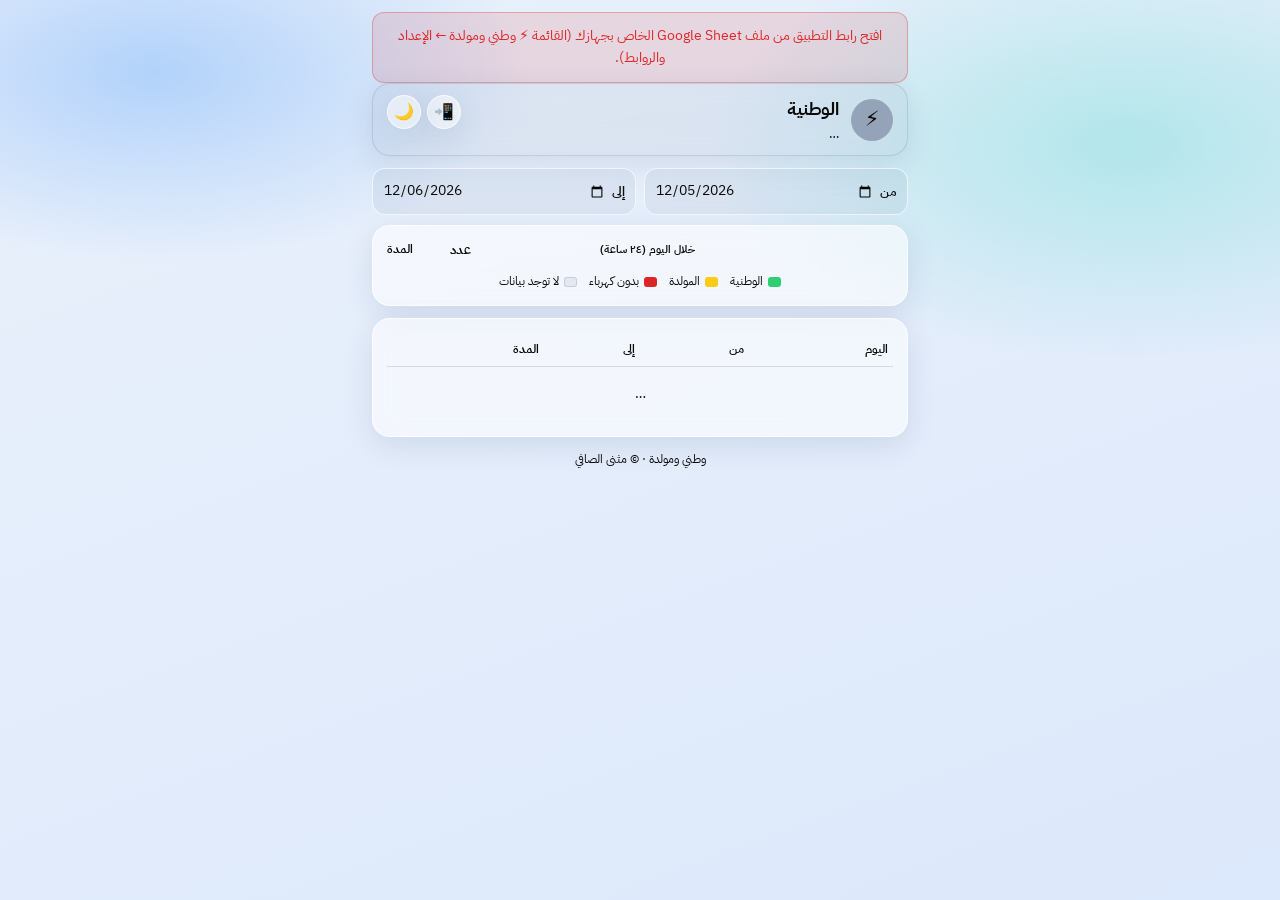
==== commit 61015f1d: "Replace period buttons with a from–to date range (default: current week from Saturday) Co-Authored-B" ====
--- a/app.html
+++ b/app.html
@@ -42,18 +42,10 @@
     </div>
   </div>
 
-  <!-- period selector -->
-  <div class="seg" id="seg">
-    <button data-m="w1" class="act">أسبوع</button>
-    <button data-m="w2">أسبوعين</button>
-    <button data-m="w3">٣ أسابيع</button>
-    <button data-m="month">الشهر</button>
-    <button data-m="custom">مخصّص</button>
-  </div>
-  <div class="custom" id="custom">
-    <div class="fld"><label>من</label><input type="date" id="fromD"></div>
-    <div class="fld"><label>إلى</label><input type="date" id="toD"></div>
-    <button class="go" id="goBtn">عرض</button>
+  <!-- period: from / to (default = current week, Saturday → today) -->
+  <div class="range">
+    <label class="rf"><span>من</span><input type="date" id="fromD"></label>
+    <label class="rf"><span>إلى</span><input type="date" id="toD"></label>
   </div>
 
   <div class="card">
@@ -110,23 +102,20 @@
   gen:  { on: "المولدة شغّالة", off: "المولدة مطفأة", back: "اشتغلت", gone: "انطفأت" },
 };
 
-let mode = "w1", selDay = "", data = null, range = null, parts = [], END = 0;
-
+let selDay = "", data = null, range = null, parts = [], END = 0;
+
+// Read the from/to fields (swap if reversed, no future dates, at most MAX_RANGE days).
 function rangeOf(){
   const today = keyOf(new Date());
-  if (mode === "custom"){
-    let f = $("fromD").value || today, t = $("toD").value || today;
-    if (f > t) [f, t] = [t, f];
-    return { from:f, to:t };
-  }
-  if (mode === "month"){
-    const [y,m] = new Intl.DateTimeFormat("en-CA",{ timeZone:TZ, year:"numeric", month:"2-digit" }).format(new Date()).split("-").map(Number);
-    const last = new Date(y, m, 0).getDate(), mm = String(m).padStart(2,"0");
-    return { from:`${y}-${mm}-01`, to:`${y}-${mm}-${String(last).padStart(2,"0")}` };
-  }
-  const n = mode === "w1" ? 7 : mode === "w2" ? 14 : 21;
-  return { from: keyOf(new Date(Date.now() - (n-1)*DAY)), to: today };
-}
+  let f = $("fromD").value || weekStartKey(), t = $("toD").value || today;
+  if (t > today) t = today;
+  if (f > t) [f, t] = [t, f];
+  const minF = keyOf(new Date(dayStart(t) - (MAX_RANGE - 1)*DAY));
+  if (f < minF) f = minF;
+  $("fromD").value = f; $("toD").value = t;
+  return { from:f, to:t };
+}
+const live = () => range && range.to >= keyOf(new Date());   // auto-refresh only if the range reaches today
 
 async function load(){
   if (!CRED) { showErr("افتح رابط التطبيق من ملف Google Sheet الخاص بجهازك (القائمة ⚡ وطني ومولدة ← الإعداد والروابط)."); return; }
@@ -218,14 +207,7 @@
   }).join("") : `<tr><td colspan="4" class="empty">${selDay ? "لم تنقطع الوطنية في هذا اليوم" : "لا توجد انقطاعات مسجّلة في هذه المدة"}</td></tr>`;
 }
 
-$("seg").addEventListener("click", (e) => {
-  const b = e.target.closest("button"); if (!b) return;
-  mode = b.dataset.m; selDay = "";
-  document.querySelectorAll("#seg button").forEach(x => x.classList.toggle("act", x === b));
-  $("custom").classList.toggle("show", mode === "custom");
-  if (mode !== "custom") load();
-});
-$("goBtn").addEventListener("click", () => { selDay = ""; load(); });
+["fromD", "toD"].forEach(id => $(id).addEventListener("change", () => { selDay = ""; load(); }));
 $("timeline").addEventListener("click", (e) => {
   const row = e.target.closest(".tl-row"); if (!row) return;
   selDay = (selDay === row.dataset.key) ? "" : row.dataset.key;
@@ -234,8 +216,9 @@
 });
 
 (function initDates(){
-  const today = keyOf(new Date()), weekAgo = keyOf(new Date(Date.now() - 6*DAY));
-  $("toD").value = today; $("toD").max = today; $("fromD").value = weekAgo; $("fromD").max = today;
+  const today = keyOf(new Date());
+  $("fromD").value = weekStartKey(); $("toD").value = today;
+  $("fromD").max = today; $("toD").max = today;
 })();
 
 setupTheme($("themeBtn"));
@@ -243,8 +226,8 @@
 
 selDay = keyOf(new Date());   // focus on today when the app opens
 load();
-setInterval(() => { if (!document.hidden && mode !== "custom") load(); }, 60000);
-document.addEventListener("visibilitychange", () => { if (!document.hidden && mode !== "custom") load(); });
+setInterval(() => { if (!document.hidden && live()) load(); }, 60000);
+document.addEventListener("visibilitychange", () => { if (!document.hidden && live()) load(); });
 </script>
 </body>
 </html>
--- a/style.css
+++ b/style.css
@@ -126,3 +126,9 @@
 .bar i.none{background:var(--off)}
 .pd{display:inline-block;width:9px;height:9px;border-radius:50%;margin-inline-end:6px;vertical-align:middle}
 .pd.gen{background:var(--gen)} .pd.none{background:var(--off)}
+/* period: from / to */
+.range{display:flex;gap:8px;margin-bottom:10px}
+.rf{flex:1;min-width:0;display:flex;align-items:center;gap:6px;background:var(--seg-bg);border:1px solid var(--glass-brd);border-radius:13px;padding:4px 10px;
+  -webkit-backdrop-filter:blur(12px);backdrop-filter:blur(12px)}
+.rf span{flex:none;font-size:12.5px;font-weight:600;color:var(--mute)}
+.rf input{flex:1;min-width:0;width:100%;border:none;background:transparent;font:inherit;font-size:14px;color:var(--text);padding:6px 0;outline:none}
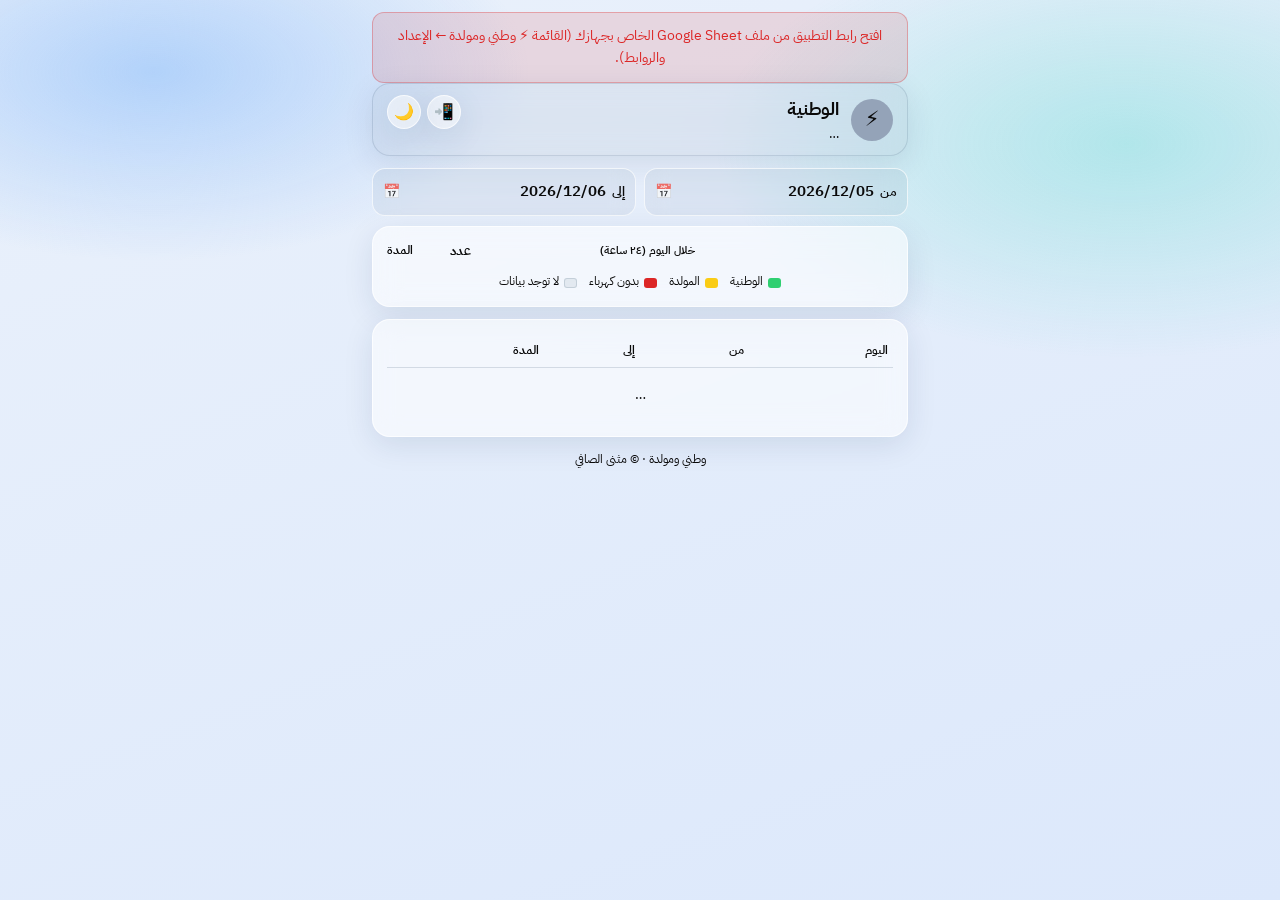
==== commit 8fae3fb2: "Show the date range as yyyy/mm/dd Co-Authored-By: Claude Opus 5.5 <noreply@anthropic.com> Claude-Ses" ====
--- a/app.html
+++ b/app.html
@@ -44,8 +44,8 @@
 
   <!-- period: from / to (default = current week, Saturday → today) -->
   <div class="range">
-    <label class="rf"><span>من</span><input type="date" id="fromD"></label>
-    <label class="rf"><span>إلى</span><input type="date" id="toD"></label>
+    <label class="rf"><span>من</span><b class="dv"></b><span class="ci">📅</span><input type="date" id="fromD"></label>
+    <label class="rf"><span>إلى</span><b class="dv"></b><span class="ci">📅</span><input type="date" id="toD"></label>
   </div>
 
   <div class="card">
@@ -112,7 +112,7 @@
   if (f > t) [f, t] = [t, f];
   const minF = keyOf(new Date(dayStart(t) - (MAX_RANGE - 1)*DAY));
   if (f < minF) f = minF;
-  $("fromD").value = f; $("toD").value = t;
+  $("fromD").value = f; $("toD").value = t; syncDates();
   return { from:f, to:t };
 }
 const live = () => range && range.to >= keyOf(new Date());   // auto-refresh only if the range reaches today
@@ -207,6 +207,18 @@
   }).join("") : `<tr><td colspan="4" class="empty">${selDay ? "لم تنقطع الوطنية في هذا اليوم" : "لا توجد انقطاعات مسجّلة في هذه المدة"}</td></tr>`;
 }
 
+// Show dates as yyyy/mm/dd (native date fields follow the phone's format, so they stay invisible on top)
+function syncDates(){
+  document.querySelectorAll(".rf input[type=date]").forEach(i => {
+    const v = i.parentElement.querySelector(".dv");
+    if (v) v.textContent = i.value ? i.value.replace(/-/g, "/") : "—";
+  });
+}
+document.querySelectorAll(".rf input[type=date]").forEach(i => {
+  i.addEventListener("input", syncDates);
+  i.addEventListener("change", syncDates);
+  i.addEventListener("click", () => { try { i.showPicker(); } catch (e) {} });
+});
 ["fromD", "toD"].forEach(id => $(id).addEventListener("change", () => { selDay = ""; load(); }));
 $("timeline").addEventListener("click", (e) => {
   const row = e.target.closest(".tl-row"); if (!row) return;
@@ -219,6 +231,7 @@
   const today = keyOf(new Date());
   $("fromD").value = weekStartKey(); $("toD").value = today;
   $("fromD").max = today; $("toD").max = today;
+  syncDates();
 })();
 
 setupTheme($("themeBtn"));
--- a/style.css
+++ b/style.css
@@ -132,3 +132,7 @@
   -webkit-backdrop-filter:blur(12px);backdrop-filter:blur(12px)}
 .rf span{flex:none;font-size:12.5px;font-weight:600;color:var(--mute)}
 .rf input{flex:1;min-width:0;width:100%;border:none;background:transparent;font:inherit;font-size:14px;color:var(--text);padding:6px 0;outline:none}
+.rf{position:relative}
+.rf .dv{flex:1;min-width:0;font-size:14.5px;font-weight:600;color:var(--text);padding:7px 0;direction:ltr;text-align:right;font-variant-numeric:tabular-nums;white-space:nowrap}
+.rf .ci{flex:none;font-size:14px;opacity:.75}
+.rf input[type=date]{position:absolute;inset:0;width:100%;height:100%;opacity:0;cursor:pointer;padding:0;margin:0;border:0}
